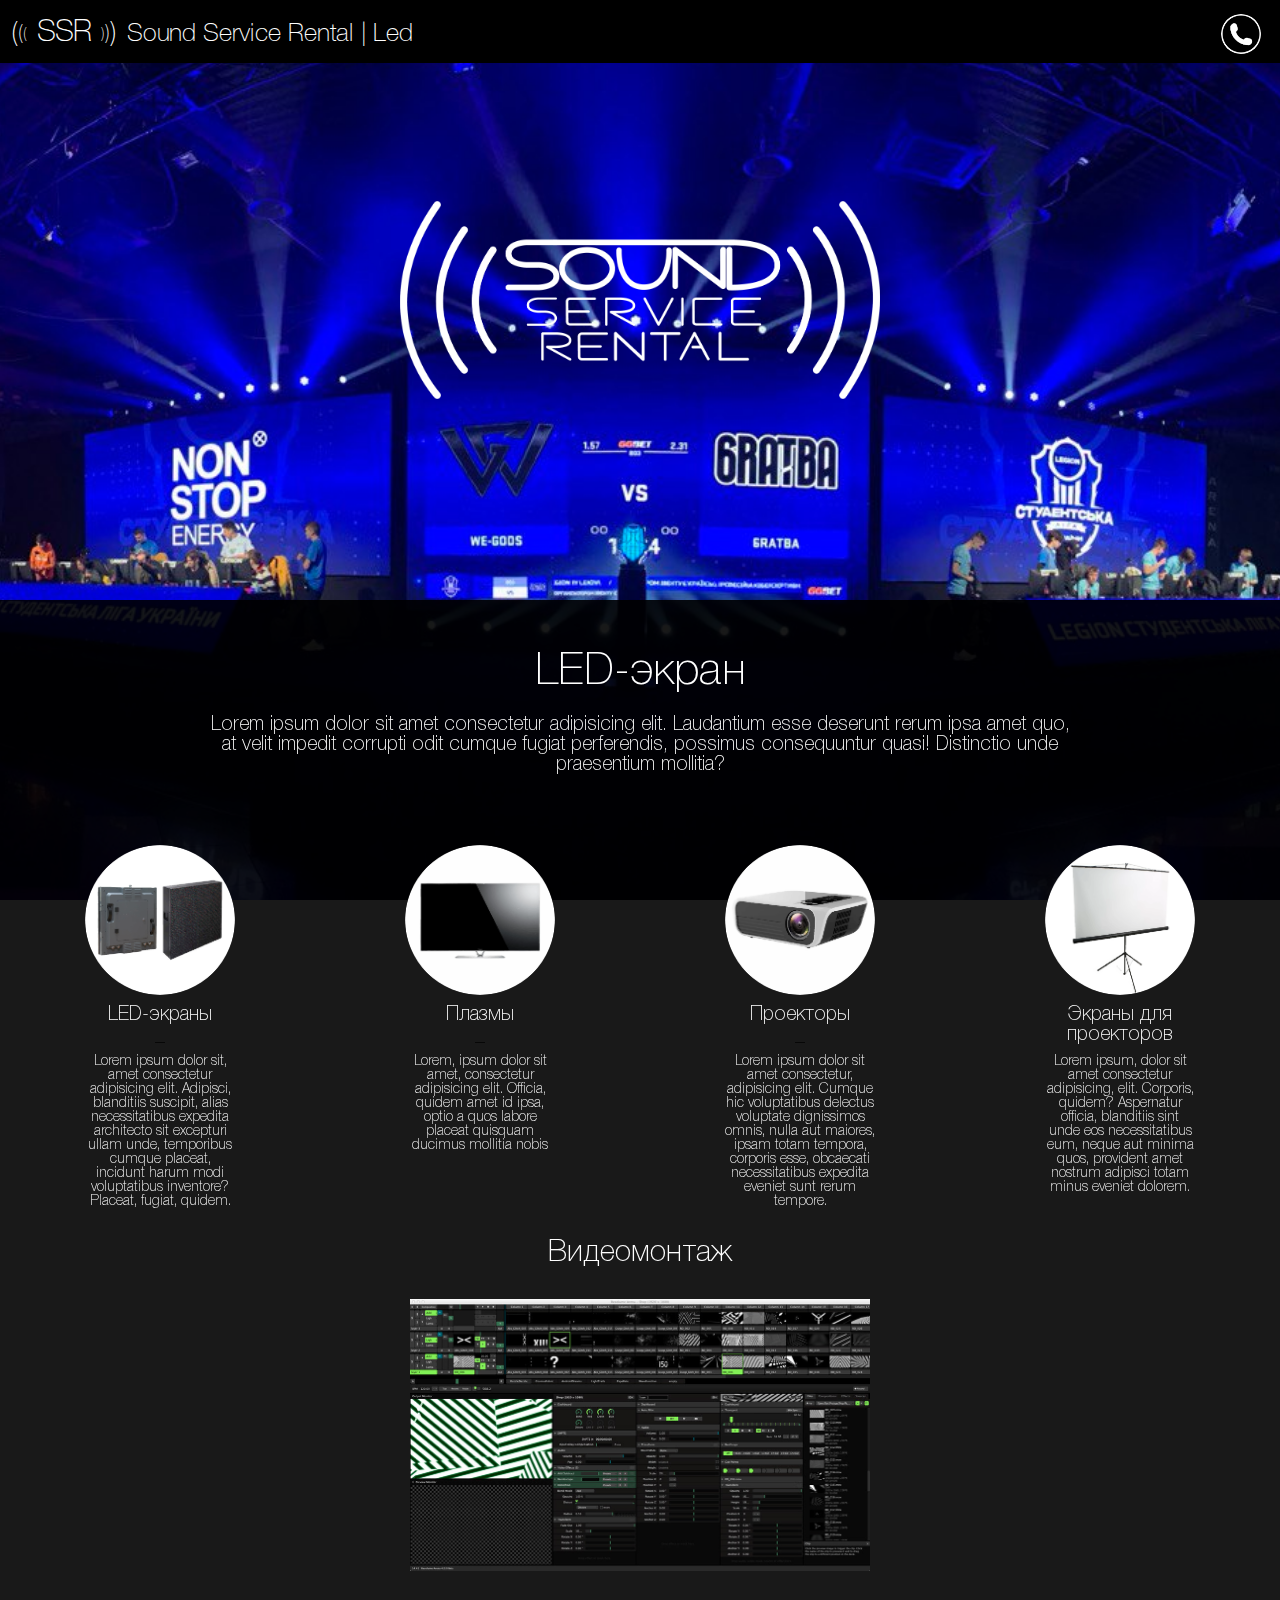
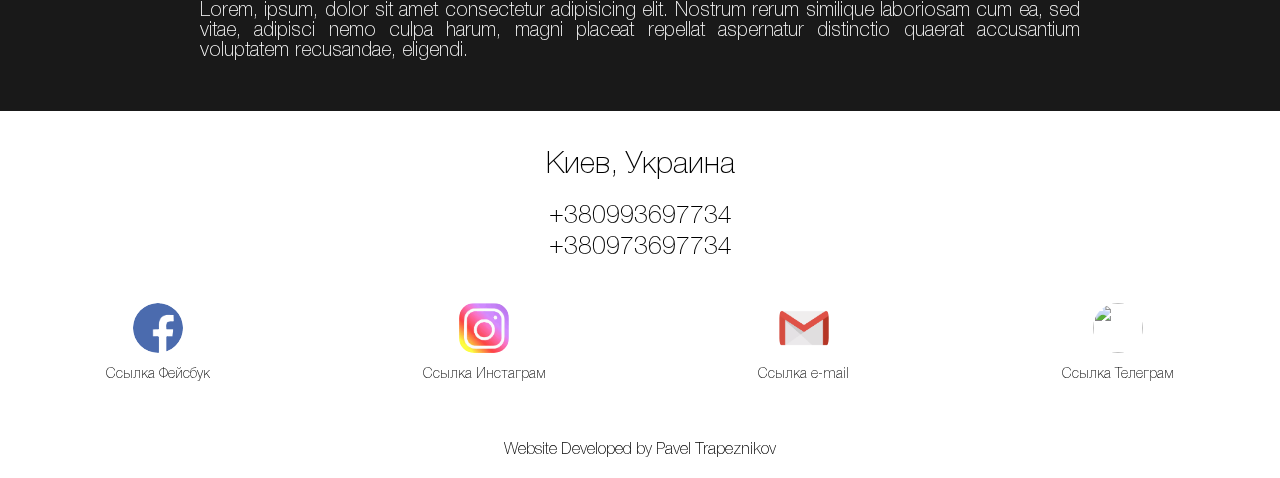
==== led_first_page/index.html @ 02e69e74 "Add files via upload" ====
﻿<!DOCTYPE html>
<html lang="ru">
<head>
	<title>Sound Service Rental Led</title>
	<meta http equip="Content-type" content="text/html;charset=UTF-8"/>
	<link rel="stylesheet" type="text/css" href="css/scss_obnulenie.css">

    <meta name="viewport" content="width=device-width,initial-scale=1">

    <meta http-equiv="" content="">
    <meta property="" content="">
</head>





	<body>



<ul class="body_slides">
<li></li>
<li></li>
<li></li>
<li></li>
<li></li>
<li></li>
</ul>





		<div class="topfix">
            <div class="flextop">

<a class="logobutton" href="../index.html">
                <div class="kavichkilogo">
                    <div class="kavichki1">(</div>
                    <div class="kavichki2">(</div>
                    <div class="kavichki3">(</div>
                    <div class="logo">SSR</div>
                    <div class="kavichki4">)</div>
                    <div class="kavichki5">)</div>
                    <div class="kavichki6">)</div>
                </div>
</a>



                <div class="name">Sound Service Rental | Led</div>

                <a class="phone" href="tel:+380993697734">
                <div class="phone1"><img class="phone11" src="img/phone_invert.png" alt=""></div>
                </a>
            </div>
		</div>








<div class="logo_center_contain">

        <img class="logo_center" src="img/ssr_white.png" alt="">

</div>



















            <div class="light_patern">
                <div class="zagolovok">
                    <h1>LED-экран</h1>
                </div>
                <div class="podzagolovok">
                    <h2 class="podzagolovok_text">Lorem ipsum dolor sit amet consectetur adipisicing elit. Laudantium esse deserunt rerum ipsa amet quo, at velit impedit corrupti odit cumque fugiat perferendis, possimus consequuntur quasi! Distinctio unde praesentium mollitia?
                    </h2>
                </div>
                <div class="light_contain">
                    <div class="light_el1">
                        <img class="light_img" src="img/led_cab.png" alt="">
                        <div class="light_name">LED-экраны</br><span>_</span></div>
                        <div class="light_text">Lorem ipsum dolor sit, amet consectetur adipisicing elit. Adipisci, blanditiis suscipit, alias necessitatibus expedita architecto sit excepturi ullam unde, temporibus cumque placeat, incidunt harum modi voluptatibus inventore? Placeat, fugiat, quidem.</div>
                    </div>
                    <div class="light_el2">
                        <img class="light_img" src="img/tv.png" alt="img/line.png">
                        <div class="light_name">Плазмы</br><span>_</span></div>
                        <div class="light_text">Lorem, ipsum dolor sit amet, consectetur adipisicing elit. Officia, quidem amet id ipsa, optio a quos labore placeat quisquam ducimus mollitia nobis</div>
                    </div>
                    <div class="light_el3">
                        <img class="light_img" src="img/proektor.png" alt="img/yamahacl5.png">
                        <div class="light_name">Проекторы</br><span>_</span></div>
                        <div class="light_text">Lorem ipsum dolor sit amet consectetur, adipisicing elit. Cumque hic voluptatibus delectus voluptate dignissimos omnis, nulla aut maiores, ipsam totam tempora, corporis esse, obcaecati necessitatibus expedita eveniet sunt rerum tempore.</div>
                    </div>
                    <div class="light_el4">
                        <img class="light_img" src="img/ekran_proektor.png" alt="img/amp.png">
                        <div class="light_name">Экраны для</br>проекторов</div>
                        <div class="light_text">Lorem ipsum, dolor sit amet consectetur adipisicing, elit. Corporis, quidem? Aspernatur officia, blanditiis sint unde eos necessitatibus eum, neque aut minima quos, provident amet nostrum adipisci totam minus eveniet dolorem.</div>
                    </div>
                </div>
            </div>




            <div class="visual_patern">
                <div class="visual_contain">
                        <div class="visual_name"><h2>Видеомонтаж</h2></div>
                        <div class="visual_img"><img class="visual_img" src="img/resolume.jpg" alt=""></div>
                        <div class="visual_text">Lorem, ipsum, dolor sit amet consectetur adipisicing elit. Nostrum rerum similique laboriosam cum ea, sed vitae, adipisci nemo culpa harum, magni placeat repellat aspernatur distinctio quaerat accusantium voluptatem recusandae, eligendi.</div>
                </div>
            </div>





		<div class="kontakt">
            <div class="kontakt_patern">
                <div class="kontakt_contain">
                    <div class="kontakt_flex_el_1">
                        <div class="gorod">Киев, Украина</div>
                        <a class="phone" href="tel:+380993697734">
                            <div class="nomer">+380993697734</div> 
                        </a>
                        <a class="phone" href="tel:+380973697734">
                            <div class="nomer">+380973697734</div>
                        </a>
                    </div>
                    <div class="kontakt_flex_el_2">
                        <div class="facebook">
                            <div class="facebook_icon"><img class="facebook_icon_logo" src="img/facebook.png" alt=""></div>
                            <div class="facebook_text">Ссылка Фейсбук</div>
                        </div>
                        <div class="insta">
                            <div class="insta_icon"><img class="insta_icon_logo" src="img/insta.png" alt=""></div>
                            <div class="insta_text">Ссылка Инстаграм</div>
                        </div>
                        <div class="gmail">
                            <div class="gmail_icon"><img class="gmail_icon_logo" src="img/gmail.png" alt=""></div>
                            <div class="gmail_text">Ссылка e-mail</div>
                        </div>
                        <div class="telega">
                            <div class="telega_icon"><img class="telega_icon_logo" src="img/Telegram_logo tras.png" alt=""></div>
                            <div class="telega_text">Ссылка Телеграм</div>
                        </div>
                    </div>
                    <div class="karta">
                        <div class="karta_flex">
                            
                        </div>
                    </div>
                </div>
            

                <div class="developer">
                    <div class="developer_patern">
                        <div class="developer_contain">
                            <div class="developer_el">
                                Website Developed by Pavel Trapeznikov
                            </div>
                        </div>
                    </div>
                </div>
            </div>
		</div>




	</body>

</html>
---- led_first_page/css/scss_obnulenie.css ----
* {
  padding: 0;
  margin: 0;
  border: 0;
}

*, *:before, *:after {
  -webkit-box-sizing: border-box;
  -webkit-box-sizing: border-box;
  box-sizing: border-box;
}

:focus, :active {
  outline: none;
}

a:focus, a:active {
  outline: none;
}

nav, footer, header, aside {
  display: block;
}

html, body {
  height: 100%;
  width: 100%;
  font-size: 100%;
  line-height: 1;
  font-size: 14px;
  -ms-text-size-adjust: 100%;
  -moz-text-size-adjust: 100%;
  -webkit-text-size-adjust: 100%;
}

input, button, textarea {
  font-family: inherit;
}

input::-ms-clear {
  display: none;
}

button {
  cursor: pointer;
}

button::-moz-focus-inner {
  padding: 0;
  border: 0;
}

a, a:visited {
  text-decoration: none;
}

a:hover {
  text-decoration: none;
}

ul li {
  list-style: none;
}

img {
  vertical-align: top;
}

h1, h2, h3, h4, h5, h6 {
  font-size: inherit;
  font-weight: 400;
}

/*--------------------*/
@font-face {
  font-family: 'HelveticaNeueCyr-Thin';
  src: url("../fonts/HelveticaNeueCyr-Thin.eot");
  src: url("../fonts/HelveticaNeueCyr-Thin.eot?#iefix") format("embedded-opentype"), url("../fonts/HelveticaNeueCyr-Thin.svg#HelveticaNeueCyr-Thin") format("svg"), url("../fonts/HelveticaNeueCyr-Thin.ttf") format("truetype"), url("../fonts/HelveticaNeueCyr-Thin.woff") format("woff"), url("../fonts/HelveticaNeueCyr-Thin.woff2") format("woff2");
  font-weight: normal;
  font-style: normal;
}

.body {
  width: 100%;
  height: 100%;
  font-family: 'HelveticaNeueCyr-Thin';
  display: -webkit-box;
  display: -ms-flexbox;
  display: flex;
  -webkit-box-orient: vertical;
  -webkit-box-direction: normal;
      -ms-flex-direction: column;
          flex-direction: column;
}

body {
  background-repeat: no-repeat;
  background-position: 50% 50%;
  background-size: cover;
  -webkit-background-size: cover;
  -moz-background-size: cover;
  -o-background-size: cover;
  background-attachment: fixed;
  z-index: -1;
}

body:before {
  content: "";
  position: fixed;
  z-index: -1;
  top: 0;
  right: 0;
  bottom: 0;
  left: 0;
  background-position: 50% 30%;
  background-image: url("../img/led_fon.jpg");
  background-repeat: no-repeat;
  background-size: cover;
}

/*
.body_slides{
    list-style:none;
    margin:0;
    padding:0;
    z-index:-2; 
    background:#000;}
.body_slides,
.body_slides:after{
    position: fixed;
    width:100%;
    height:100%;
    top: 0;
    left: 0;
}
.body_slides:after { 
    content: '';
    background: transparent url(images/pattern.png);
    background-position: 50%;
}
 
 
.body_slides li{
    width:100%;
    height:100%;
    position: fixed;
    top:0;
    left: 0;
    background-size:cover;
    background-repeat:no-repeat;
    opacity:0;
    -webkit-animation: anim_slides 36s linear infinite 0s;
    -moz-animation: anim_slides 36s linear infinite 0s;
    -o-animation: anim_slides 36s linear infinite 0s;
    -ms-animation: anim_slides 36s linear infinite 0s;
    animation: anim_slides 36s linear infinite 0s;
}
.body_slides li:nth-child(1){
background-image: url('../img/fon_light_6.jpg');
background-position: 50% 60%;
}
.body_slides li:nth-child(2){
-webkit-animation-delay: 6.0s;
-moz-animation-delay: 6.0s;
background-image: url('../img/fon_light_2.jpg');
background-position: 50% 50%;
}
.body_slides li:nth-child(3){
-webkit-animation-delay: 12.0s;
-moz-animation-delay: 12.0s;
background-image: url('../img/fon_light_3.jpg');
background-position: 50% 60%; 
}
.body_slides li:nth-child(4){
-webkit-animation-delay: 18.0s;
-moz-animation-delay: 18.0s;
background-image: url('../img/fon_light_1.jpg');
background-position: 50% 60%;
}
.body_slides li:nth-child(5){
-webkit-animation-delay: 24.0s;
-moz-animation-delay: 24.0s;
background-image: url('../img/fon_light_4.jpg');
background-position: 50% 50%;
}
.body_slides li:nth-child(6){
-webkit-animation-delay: 30.0s;
-moz-animation-delay: 30.0s;
background-image: url('../img/fon_light_5.jpg');
background-position: 50% 60%; 
}
@-webkit-keyframes anim_slides {
0% {opacity:0;}
6% {opacity:1;}
24% {opacity:1;}
30% {opacity:0;}
100% {opacity:0;}
}
@-moz-keyframes anim_slides {
0% {opacity:0;}
6% {opacity:1;}
24% {opacity:1;}
30% {opacity:0;}
100% {opacity:0;}
}*/
@media (min-width: 319px) and (max-width: 415px) {
  body {
    background-color: #000;
    background-repeat: no-repeat;
    background-position: 50% 50%;
    background-size: auto 80%;
    -webkit-background-size: auto 80%;
    -moz-background-size: auto 80%;
    -o-background-size: auto 80%;
    background-attachment: fixed;
    z-index: -1;
  }
  body:before {
    content: "";
    position: fixed;
    z-index: -1;
    top: 0;
    right: 0;
    bottom: 0;
    left: 0;
    background-position: 50% 50%;
    background-image: url("../img/led_fon.jpg");
    background-repeat: no-repeat;
    background-size: auto 80%;
  }
}

@media (min-width: 666px) and (max-width: 800px) {
  body {
    background-color: #000;
    background-repeat: no-repeat;
    background-position: 50% 100%;
    background-size: auto 80%;
    -webkit-background-size: auto 80%;
    -moz-background-size: auto 80%;
    -o-background-size: auto 80%;
    background-attachment: fixed;
    z-index: -1;
  }
  body:before {
    content: "";
    position: fixed;
    z-index: -1;
    top: 0;
    right: 0;
    bottom: 0;
    left: 0;
    background-position: 50% 100%;
    background-image: url("../img/led_fon.jpg");
    background-repeat: no-repeat;
    background-size: auto 80%;
  }
}

.topfix {
  width: 100%;
  border: 1px solid #000;
  position: fixed;
  background-color: rgba(255, 255, 255, 0.95);
  padding: 5px 15px 0px 10px;
  z-index: 10;
  background-color: #000;
}

.flextop {
  display: -webkit-box;
  display: -ms-flexbox;
  display: flex;
}

.kavichkilogo {
  display: -webkit-box;
  display: -ms-flexbox;
  display: flex;
  font-family: 'HelveticaNeueCyr-Thin';
  color: #fff;
}

.kavichki1 {
  font-family: 'HelveticaNeueCyr-Thin';
  -ms-flex-item-align: center;
      -ms-grid-row-align: center;
      align-self: center;
  font-size: 28px;
}

.kavichki2 {
  font-family: 'HelveticaNeueCyr-Thin';
  -ms-flex-item-align: center;
      -ms-grid-row-align: center;
      align-self: center;
  font-size: 20px;
}

.kavichki3 {
  font-family: 'HelveticaNeueCyr-Thin';
  -ms-flex-item-align: center;
      -ms-grid-row-align: center;
      align-self: center;
  font-size: 15px;
}

.kavichki4 {
  font-family: 'HelveticaNeueCyr-Thin';
  -ms-flex-item-align: center;
      -ms-grid-row-align: center;
      align-self: center;
  font-size: 15px;
}

.kavichki5 {
  font-family: 'HelveticaNeueCyr-Thin';
  -ms-flex-item-align: center;
      -ms-grid-row-align: center;
      align-self: center;
  font-size: 20px;
}

.kavichki6 {
  font-family: 'HelveticaNeueCyr-Thin';
  -ms-flex-item-align: center;
      -ms-grid-row-align: center;
      align-self: center;
  font-size: 28px;
}

.logo {
  font-family: 'HelveticaNeueCyr-Thin';
  font-size: 30px;
  padding: 0px 10px;
  -ms-flex-item-align: center;
      -ms-grid-row-align: center;
      align-self: center;
}

.logobutton {
  color: #000;
  -ms-flex-item-align: center;
      -ms-grid-row-align: center;
      align-self: center;
}

.kavichkilogo:hover {
  text-shadow: 0 0 15px #fff, 0 0 15px #fff;
}

.kavichkilogo:active {
  text-shadow: 0 0 10px #fff, 0 0 10px #fff, 0 0 10px #fff;
}

.name {
  font-family: 'HelveticaNeueCyr-Thin';
  font-size: 25px;
  -ms-flex-item-align: center;
      -ms-grid-row-align: center;
      align-self: center;
  -webkit-box-flex: 1;
      -ms-flex: 1 1 auto;
          flex: 1 1 auto;
  padding: 0 5px 0 10px;
  color: #fff;
}

@media (min-width: 319px) and (max-width: 415px) {
  .name {
    font-family: 'HelveticaNeueCyr-Thin';
    font-size: 18px;
    -ms-flex-item-align: center;
        -ms-grid-row-align: center;
        align-self: center;
    -webkit-box-flex: 1;
        -ms-flex: 1 1 auto;
            flex: 1 1 auto;
    padding: 0 5px 0 10px;
    color: #fff;
  }
}

.phone1 {
  background-size: contain;
  -ms-flex-item-align: center;
      -ms-grid-row-align: center;
      align-self: center;
  border-radius: 50%;
  padding: 5px 0 5px 0;
}

.phone11 {
  max-height: 40px;
  max-width: 40px;
  background-size: contain;
  -ms-flex-item-align: center;
      -ms-grid-row-align: center;
      align-self: center;
  border-radius: 50%;
}

.phone11:hover {
  -webkit-box-shadow: 0 0 10px #000;
          box-shadow: 0 0 10px #000;
  border: 3px solid rgba(255, 255, 255, 0.5);
}

.phone11:active {
  -webkit-box-shadow: 0 0 10px #000;
          box-shadow: 0 0 10px #000;
  border: 1px solid rgba(255, 255, 255, 0.5);
}

.logo_center_contain {
  width: 100%;
  height: 600px;
  display: -webkit-box;
  display: -ms-flexbox;
  display: flex;
  -webkit-box-pack: center;
      -ms-flex-pack: center;
          justify-content: center;
  -webkit-box-align: center;
      -ms-flex-align: center;
          align-items: center;
  background-color: rgba(0, 0, 0, 0);
}

.logo_center {
  width: 100%;
  height: auto;
  max-width: 500px;
  padding: 0px 10px 0px 10px;
}

.light_patern {
  width: 100%;
}

.zagolovok {
  font-family: 'HelveticaNeueCyr-Thin';
  font-size: 45px;
  color: #fff;
  display: -webkit-box;
  display: -ms-flexbox;
  display: flex;
  -webkit-box-pack: center;
      -ms-flex-pack: center;
          justify-content: center;
  -ms-flex-item-align: center;
      -ms-grid-row-align: center;
      align-self: center;
  background-color: rgba(0, 0, 0, 0.9);
  padding: 50px 0 20px 0;
  -webkit-box-orient: horizontal;
  -webkit-box-direction: normal;
      -ms-flex-direction: row;
          flex-direction: row;
}

.podzagolovok {
  width: 100%;
  background-color: rgba(0, 0, 0, 0.9);
  display: -webkit-box;
  display: -ms-flexbox;
  display: flex;
  -webkit-box-pack: center;
      -ms-flex-pack: center;
          justify-content: center;
}

.podzagolovok_text {
  font-family: 'HelveticaNeueCyr-Thin';
  font-size: 20px;
  color: #fff;
  -ms-flex-item-align: center;
      -ms-grid-row-align: center;
      align-self: center;
  max-width: 900px;
  text-align: center;
  padding: 0px 15px 50px 15px;
}

.light_contain {
  width: 100%;
  height: 100%;
  display: -webkit-box;
  display: -ms-flexbox;
  display: flex;
  -ms-flex-pack: distribute;
      justify-content: space-around;
  -ms-flex-wrap: wrap;
      flex-wrap: wrap;
  padding: 0px 0 0px 0;
  background-color: rgba(0, 0, 0, 0.9);
}

.light_contain1 {
  width: 100%;
  height: 100%;
  display: -webkit-box;
  display: -ms-flexbox;
  display: flex;
  -ms-flex-pack: distribute;
      justify-content: space-around;
  -ms-flex-wrap: wrap;
      flex-wrap: wrap;
  padding: 0px 0px 0px 0px;
  background-color: rgba(0, 0, 0, 0.9);
}

.light_el1 {
  padding: 20px 10px 0 10px;
  display: -webkit-box;
  display: -ms-flexbox;
  display: flex;
  -ms-flex-pack: distribute;
      justify-content: space-around;
  -webkit-box-orient: vertical;
  -webkit-box-direction: normal;
      -ms-flex-direction: column;
          flex-direction: column;
}

.light_el2 {
  padding: 20px 10px 0 10px;
  display: -webkit-box;
  display: -ms-flexbox;
  display: flex;
  -ms-flex-pack: distribute;
      justify-content: space-around;
  -webkit-box-orient: vertical;
  -webkit-box-direction: normal;
      -ms-flex-direction: column;
          flex-direction: column;
}

.light_el3 {
  padding: 20px 10px 0 10px;
  display: -webkit-box;
  display: -ms-flexbox;
  display: flex;
  -ms-flex-pack: distribute;
      justify-content: space-around;
  -webkit-box-orient: vertical;
  -webkit-box-direction: normal;
      -ms-flex-direction: column;
          flex-direction: column;
}

.light_el4 {
  padding: 20px 10px 0 10px;
  display: -webkit-box;
  display: -ms-flexbox;
  display: flex;
  -ms-flex-pack: distribute;
      justify-content: space-around;
  -webkit-box-orient: vertical;
  -webkit-box-direction: normal;
      -ms-flex-direction: column;
          flex-direction: column;
}

.light_img {
  width: 150px;
  height: 150px;
  border-radius: 50%;
  -ms-flex-item-align: center;
      -ms-grid-row-align: center;
      align-self: center;
}

.light_name {
  font-family: 'HelveticaNeueCyr-Thin';
  font-size: 20px;
  color: #fff;
  -ms-flex-item-align: center;
      -ms-grid-row-align: center;
      align-self: center;
  padding: 10px;
  text-align: center;
}

.light_text {
  font-family: 'HelveticaNeueCyr-Thin';
  font-size: 14px;
  color: #fff;
  -ms-flex-item-align: center;
      -ms-grid-row-align: center;
      align-self: center;
  max-width: 150px;
  -webkit-box-flex: 1;
      -ms-flex: 1 1 auto;
          flex: 1 1 auto;
  text-align: center;
}

span {
  color: #000;
}

.visual_patern {
  font-family: 'HelveticaNeueCyr-Thin';
  font-size: 20px;
  width: 100%;
  height: auto;
  background-color: rgba(0, 0, 0, 0.9);
}

.visual_contain {
  display: -webkit-box;
  display: -ms-flexbox;
  display: flex;
  -webkit-box-align: center;
      -ms-flex-align: center;
          align-items: center;
  -webkit-box-orient: vertical;
  -webkit-box-direction: normal;
      -ms-flex-direction: column;
          flex-direction: column;
}

.visual_name {
  -ms-flex-item-align: center;
      -ms-grid-row-align: center;
      align-self: center;
  color: #fff;
  font-size: 30px;
  padding: 30px 10px 30px 10px;
}

.visual_img {
  padding: 0 10px 0 10px;
  width: 100%;
  max-width: 500px;
  -ms-flex-item-align: center;
      -ms-grid-row-align: center;
      align-self: center;
}

.visual_text {
  padding: 30px 10px 50px 10px;
  max-width: 900px;
  -ms-flex-item-align: center;
      -ms-grid-row-align: center;
      align-self: center;
  color: #fff;
  text-align: justify;
}

.kontakt {
  width: 100%;
  height: auto;
  padding: 0px 0px 0px 0px;
}

.kontakt_patern {
  background-color: rgba(255, 255, 255, 0.8);
  width: 100%;
  height: auto;
}

.kontakt_contain {
  display: -webkit-box;
  display: -ms-flexbox;
  display: flex;
  -webkit-box-orient: vertical;
  -webkit-box-direction: normal;
      -ms-flex-direction: column;
          flex-direction: column;
}

.kontakt_flex_el_1 {
  display: -webkit-box;
  display: -ms-flexbox;
  display: flex;
  -webkit-box-orient: vertical;
  -webkit-box-direction: normal;
      -ms-flex-direction: column;
          flex-direction: column;
  -webkit-box-align: center;
      -ms-flex-align: center;
          align-items: center;
  padding: 40px 0;
}

.gorod {
  font-family: 'HelveticaNeueCyr-Thin';
  font-size: 30px;
  -webkit-box-pack: center;
      -ms-flex-pack: center;
          justify-content: center;
  padding: 0 0 20px 0;
}

.nomer {
  font-weight: 550;
  font-family: 'HelveticaNeueCyr-Thin';
  font-size: 25px;
  -webkit-box-pack: center;
      -ms-flex-pack: center;
          justify-content: center;
  text-align: center;
}

.kontakt_flex_el_2 {
  font-family: 'HelveticaNeueCyr-Thin';
  font-size: 14px;
  display: -webkit-box;
  display: -ms-flexbox;
  display: flex;
  -webkit-box-orient: horizontal;
  -webkit-box-direction: normal;
      -ms-flex-direction: row;
          flex-direction: row;
  -ms-flex-pack: distribute;
      justify-content: space-around;
  padding: 0 0px 40px 0;
}

.facebook {
  display: -webkit-box;
  display: -ms-flexbox;
  display: flex;
  -webkit-box-orient: vertical;
  -webkit-box-direction: normal;
      -ms-flex-direction: column;
          flex-direction: column;
}

.facebook_icon {
  border-radius: 50%;
  width: 50px;
  height: 50px;
  -ms-flex-item-align: center;
      -ms-grid-row-align: center;
      align-self: center;
}

.facebook_icon_logo {
  border-radius: 50%;
  width: 100%;
  height: 100%;
}

.facebook_text {
  padding: 15px 5px 0 5px;
  text-align: center;
}

.insta {
  display: -webkit-box;
  display: -ms-flexbox;
  display: flex;
  -webkit-box-orient: vertical;
  -webkit-box-direction: normal;
      -ms-flex-direction: column;
          flex-direction: column;
}

.insta_icon {
  border-radius: 15px;
  width: 50px;
  height: 50px;
  -ms-flex-item-align: center;
      -ms-grid-row-align: center;
      align-self: center;
}

.insta_icon_logo {
  border-radius: 15px;
  width: 100%;
  height: 100%;
}

.insta_text {
  padding: 15px 5px 0 5px;
  text-align: center;
}

.gmail {
  display: -webkit-box;
  display: -ms-flexbox;
  display: flex;
  -webkit-box-orient: vertical;
  -webkit-box-direction: normal;
      -ms-flex-direction: column;
          flex-direction: column;
}

.gmail_icon {
  border-radius: 15px;
  width: 50px;
  height: auto;
  -ms-flex-item-align: center;
      -ms-grid-row-align: center;
      align-self: center;
}

.gmail_icon_logo {
  border-radius: 15px;
  width: 100%;
  height: 100%;
}

.gmail_text {
  padding: 15px 5px 0 5px;
  text-align: center;
}

.telega {
  display: -webkit-box;
  display: -ms-flexbox;
  display: flex;
  -webkit-box-orient: vertical;
  -webkit-box-direction: normal;
      -ms-flex-direction: column;
          flex-direction: column;
}

.telega_icon {
  border-radius: 50%;
  width: 50px;
  height: 50px;
  -ms-flex-item-align: center;
      -ms-grid-row-align: center;
      align-self: center;
}

.telega_icon_logo {
  border-radius: 50%;
  width: 100%;
  height: 100%;
}

.telega_text {
  padding: 15px 5px 0 5px;
  text-align: center;
}

.facebook_icon_logo:hover {
  -webkit-box-shadow: 0 0 2px #000;
          box-shadow: 0 0 2px #000;
  border: 3px solid rgba(1, 1, 1, 0.5);
}

.facebook_icon_logo:active {
  -webkit-box-shadow: 0 0 0px #000;
          box-shadow: 0 0 0px #000;
  border: 1px solid rgba(255, 255, 255, 0.5);
}

.insta_icon_logo:hover {
  -webkit-box-shadow: 0 0 2px #000;
          box-shadow: 0 0 2px #000;
  border: 3px solid rgba(1, 1, 1, 0.5);
}

.insta_icon_logo:active {
  -webkit-box-shadow: 0 0 0px #000;
          box-shadow: 0 0 0px #000;
  border: 1px solid rgba(255, 255, 255, 0.5);
}

.gmail_icon_logo:hover {
  -webkit-box-shadow: 0 0 2px #000;
          box-shadow: 0 0 2px #000;
  border: 3px solid rgba(1, 1, 1, 0.5);
}

.gmail_icon_logo:active {
  -webkit-box-shadow: 0 0 0px #000;
          box-shadow: 0 0 0px #000;
  border: 1px solid rgba(255, 255, 255, 0.5);
}

.telega_icon_logo:hover {
  -webkit-box-shadow: 0 0 2px #000;
          box-shadow: 0 0 2px #000;
  border: 3px solid rgba(1, 1, 1, 0.5);
}

.telega_icon_logo:active {
  -webkit-box-shadow: 0 0 0px #000;
          box-shadow: 0 0 0px #000;
  border: 1px solid rgba(255, 255, 255, 0.5);
}

.fotocont:hover {
  -webkit-box-shadow: 0 0 10px #000;
          box-shadow: 0 0 10px #000;
  border: 6px solid rgba(1, 1, 1, 0.5);
}

.fotocont:active {
  -webkit-box-shadow: 0 0 10px #000;
          box-shadow: 0 0 10px #000;
  border: 3px solid rgba(0, 0, 0, 0.5);
}

.phone {
  color: #000;
  padding: 3px;
}

.phone:hover {
  color: red;
}

/*
.karta {
background-color: rgba(255,255,255,0.04);
	width: 100%;
	height: auto;
	display: flex;
	justify-content: center;
}
.karta_flex {
	padding: 30px;
}
.karta_flex_el{
	width: 100%;
	height: 100%;
	max-width: 600px;
}
<img class="karta_flex_el" src="img/ukr1.png" alt="">
*/
.developer {
  width: 100%;
  height: auto;
}

.developer_patern {
  width: 100%;
  height: 100;
  display: -webkit-box;
  display: -ms-flexbox;
  display: flex;
  -webkit-box-pack: center;
      -ms-flex-pack: center;
          justify-content: center;
}

.developer_contain {
  -webkit-box-align: center;
      -ms-flex-align: center;
          align-items: center;
  padding: 20px;
}

.developer_el {
  font-family: 'HelveticaNeueCyr-Thin';
  font-size: 16px;
}
/*# sourceMappingURL=scss_obnulenie.css.map */
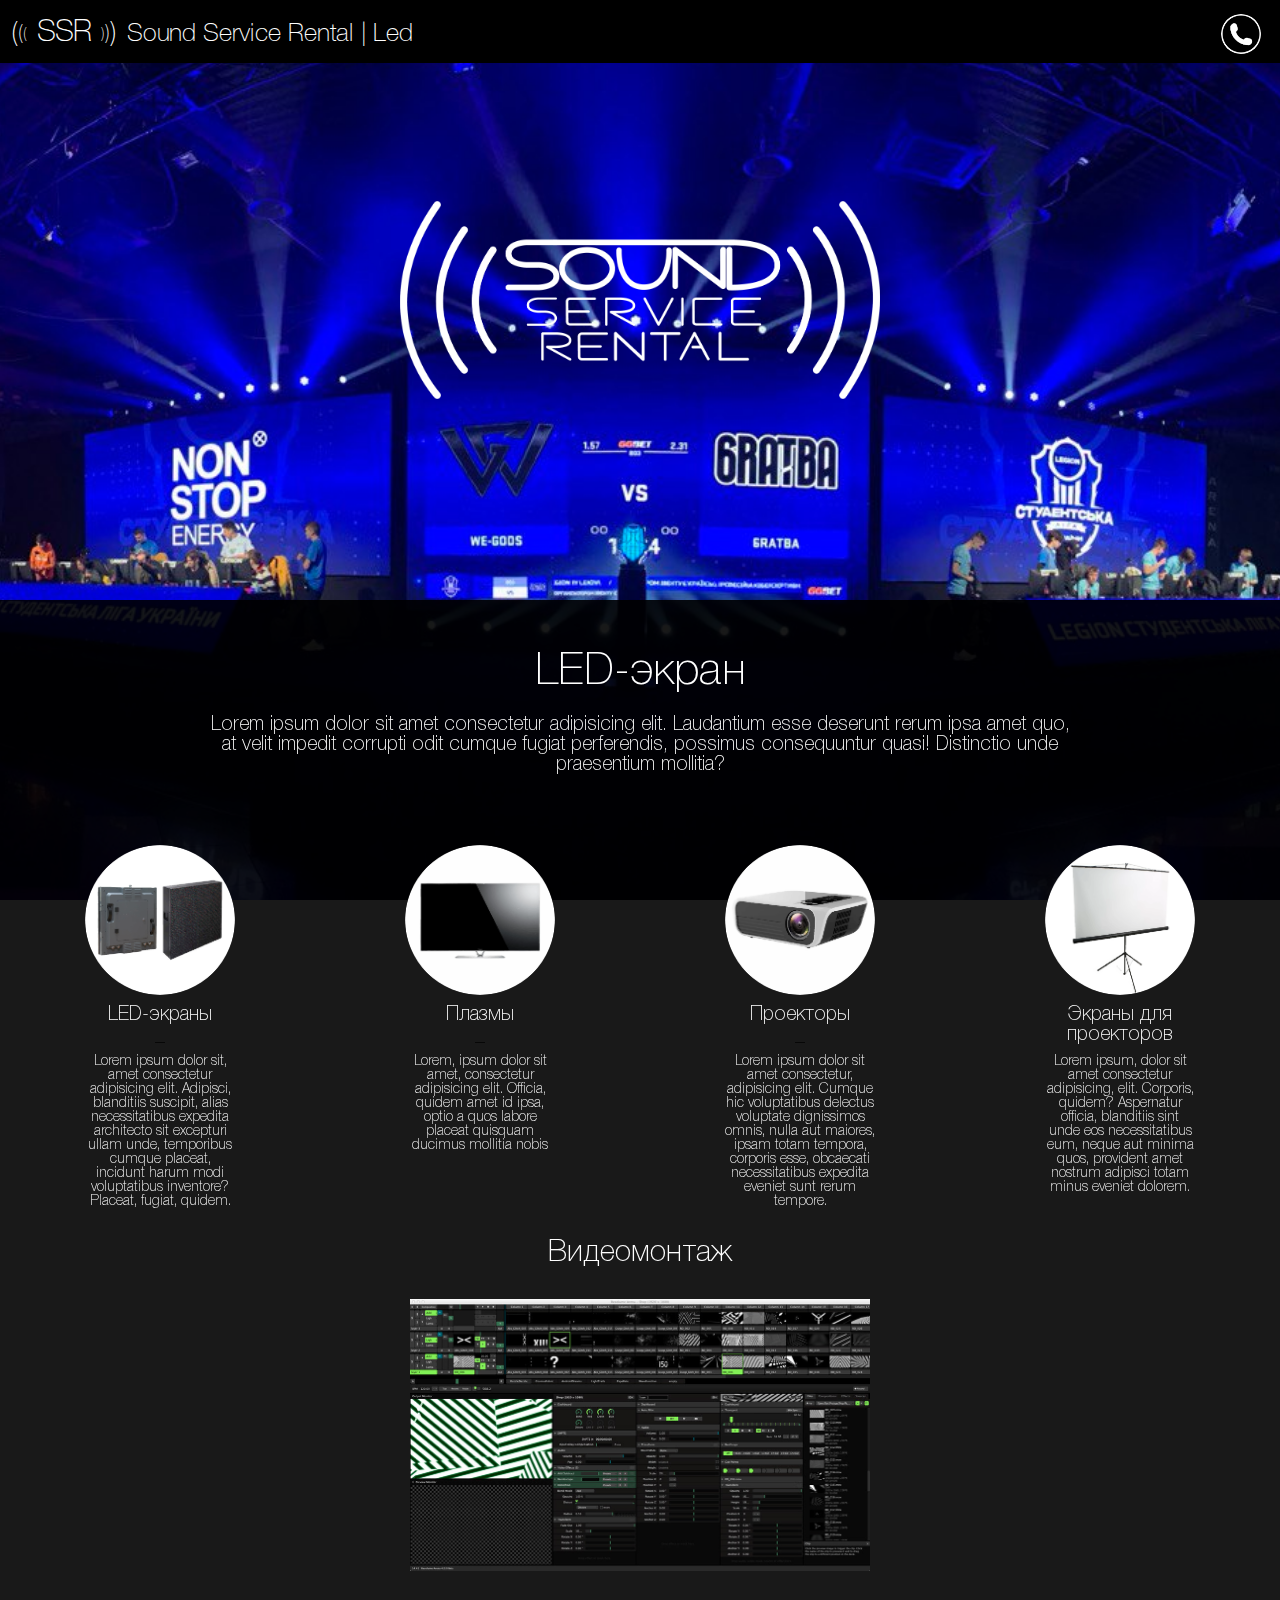
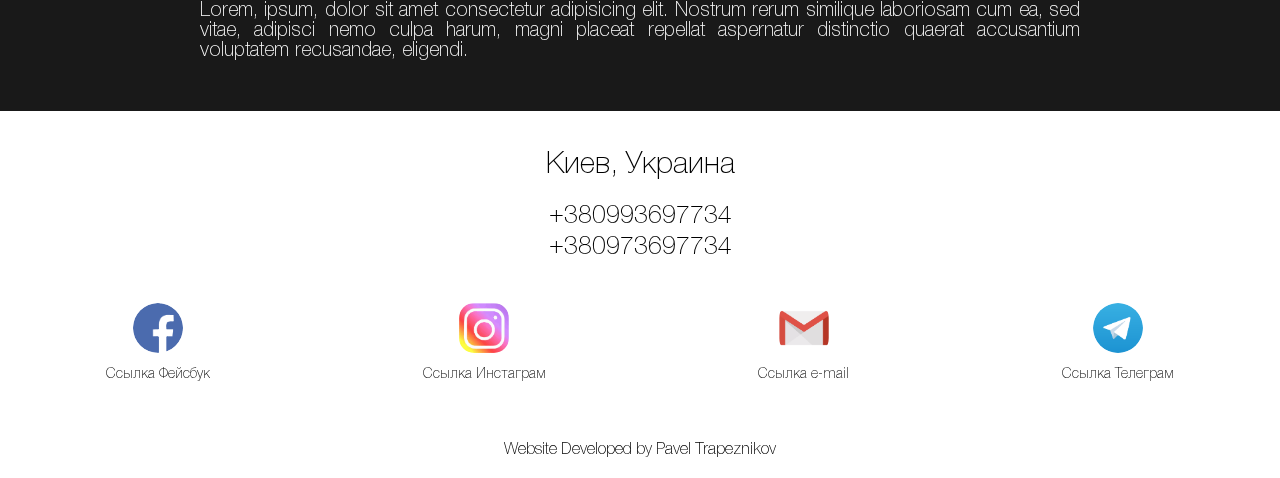
==== commit f9df864a: "Update index.html" ====
--- a/led_first_page/index.html
+++ b/led_first_page/index.html
@@ -161,7 +161,7 @@
                             <div class="gmail_text">Ссылка e-mail</div>
                         </div>
                         <div class="telega">
-                            <div class="telega_icon"><img class="telega_icon_logo" src="img/Telegram_logo tras.png" alt=""></div>
+                            <div class="telega_icon"><img class="telega_icon_logo" src="img/telegram_logo tras.png" alt=""></div>
                             <div class="telega_text">Ссылка Телеграм</div>
                         </div>
                     </div>
